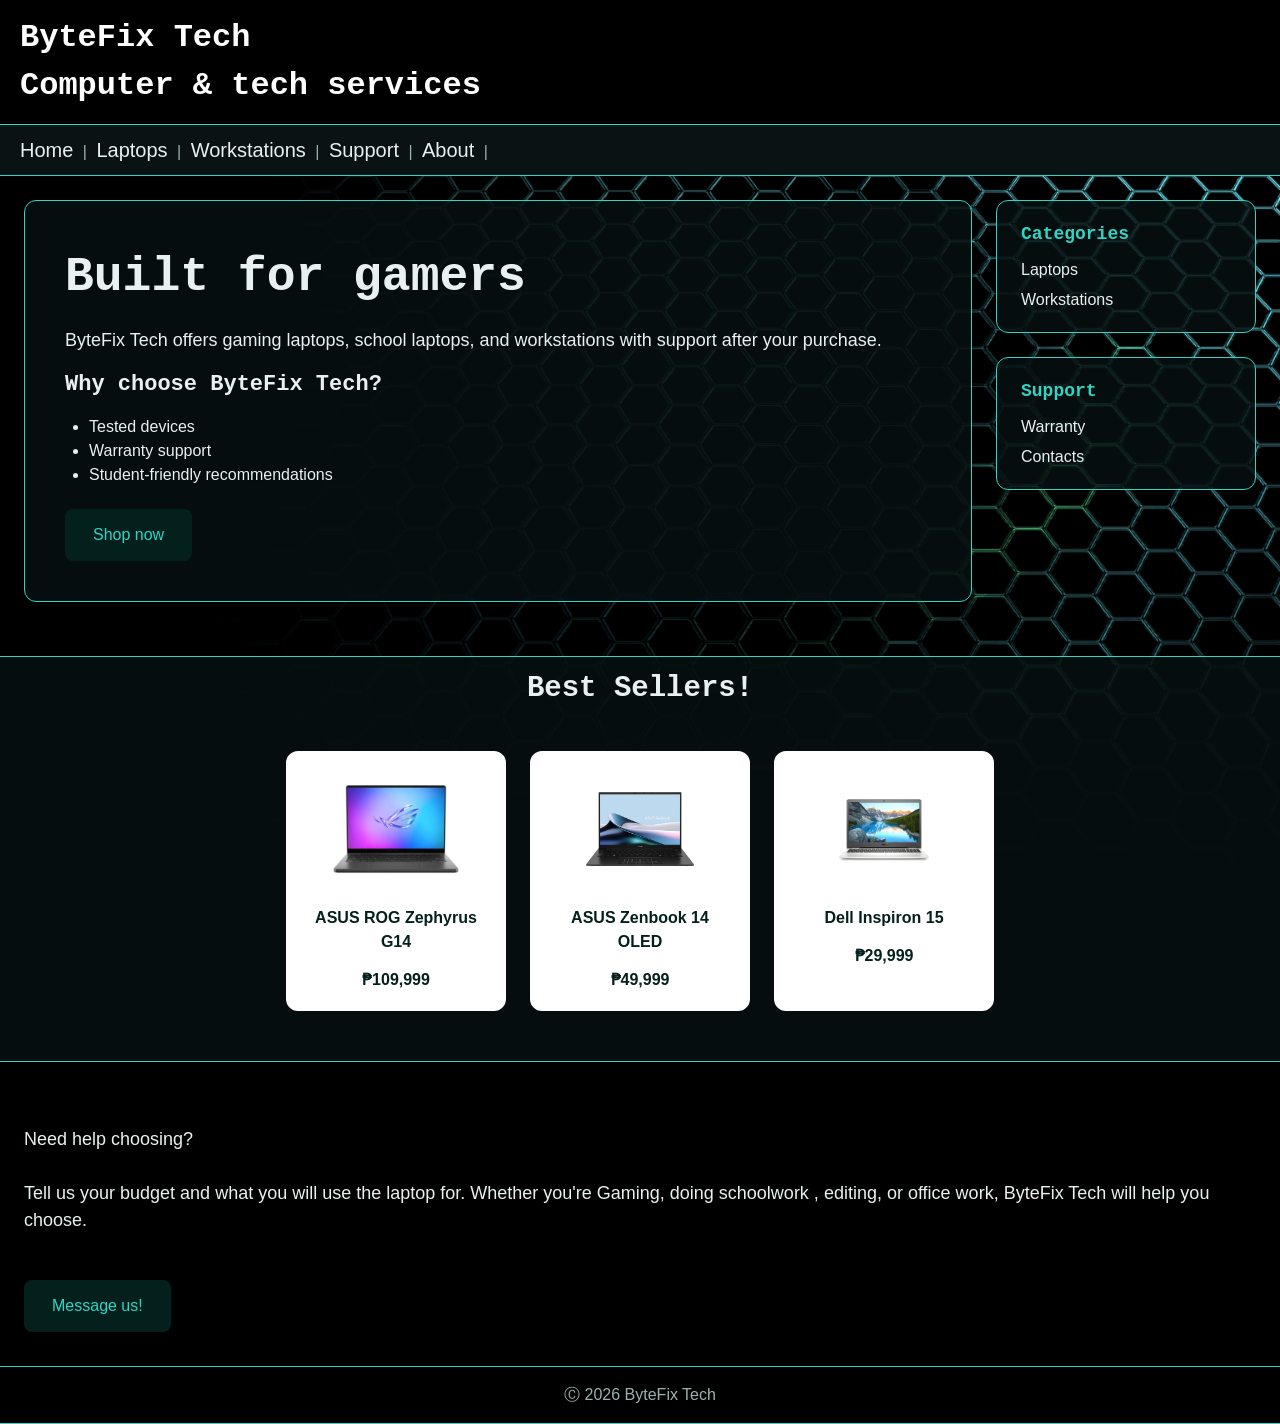
==== index.html @ 58872bcd "Add files via upload" ====
<!DOCTYPE html>
<html lang="en">
  <head>
    <meta charset="UTF-8" />
    <link rel="stylesheet" href="fpstyle.css" />
    <meta name="viewport" content="width=device-width, initial-scale=1.0" />
    <title>ByteFix Tech</title>
  </head>
  <body>
    <header class="header">
      <h1>
        <pre>
ByteFix Tech
Computer & tech services</pre
        >
      </h1>
    </header>
    <nav class="nav">
        <a href="index.html">Home</a> | 
		<a href="Laptops.html">Laptops</a> |
        <a href="Workstations.html">Workstations</a> | 
		<a href="Support.html">Support</a> |
        <a href="About.html">About</a> |
    </nav>

    <main>
      <div class="top">
        <div class="main">
          <div class="bodyy">
            <h1>Built for gamers</h1>
            <p>ByteFix Tech offers gaming laptops, school laptops, and workstations with support after your purchase.</p>
			<h2>Why choose ByteFix Tech?</h2>
			<ul>
			<li>Tested devices</li>
			<li>Warranty support</li>
			<li>Student-friendly recommendations</li>
			</ul>
			<a class="btn" href="Laptops.html">Shop now</a>
          </div>
        </div>

        <div class="catsup">
          <div class="categories">
            <h2>Categories</h2>
            <ul>
              <li><a href="Laptops.html">Laptops</a></li>
              <li><a href="Workstations.html">Workstations</a></li>
            </ul>
          </div>

          <div class="support">
            <h2>Support</h2>
            <ul>
              <li><a href="Support.html">Warranty</a></li>
              <li><a href="Support.html">Contacts</a></li>
            </ul>
          </div>
        </div>
      </div>

      <div class="bestsellers">
      <h2 class="ptitle">Best Sellers!</h2>
        <div class="products">
			<a class="product-card" href="Laptops.html">
			<img src="roghigh.png" alt="ASUS ROG">
				<p class="name">ASUS ROG Zephyrus G14</p>
				<p class="price">₱109,999</p>
			</a>
			<a class="product-card" href="Laptops.html">
            <img src="zenbook.png" alt="Product2">
				<p class="name">ASUS Zenbook 14 OLED</p>
				<p class="price">₱49,999</p>
          </a>
			<a class="product-card" href="Laptops.html">
            <img src="dell.png" alt="Product3">
				<p class="name">Dell Inspiron 15</p>
				<p class="price">₱29,999</p>
          </a>
        </div>
      </div>

	<div class="info">
	<p>Need help choosing?<br><br>
	   Tell us your budget and what you will use the laptop for. Whether you're Gaming, doing schoolwork , editing, or office work, ByteFix Tech will help you choose.</p><br>
	   <a class="btn" href="Support.html">Message us!</a>
	</div>
    </main>

    <footer class="footer">Ⓒ 2026 ByteFix Tech </footer>
  </body>
</html>
---- fpstyle.css ----
* {
  margin: 0;
  padding: 0;
  box-sizing: border-box;
}

body {
  background-color: black;
  background-image: url("bg.jpg");
  background-size: cover;
  background-position: center;
  background-repeat: no-repeat;
  background-attachment: fixed;
  color: #e8f1f0;
  font-family: Arial;
  line-height: 1.5;
}

.header {
  background-color: black;
  color: white;
  width: 100%;
  padding: 14px 20px;
  border-bottom: 1px solid #2fd4c4;
}

.header pre {
  font-family: "Courier New";
}

.nav {
  padding: 10px 15px;
  background-color: #0a1214;
  border-bottom: 1px solid #2fd4c4;
  width: 100%;
  color: #9db2b0;
}

.nav a {
  color: #e8f1f0;
  text-decoration: none;
  font-size: 20px;
  margin: 0 5px;
}

main {
  display: flex;
  flex-direction: column;
  gap: 24px;
  padding: 24px 0;
}

.top {
  display: flex;
  gap: 24px;
  align-items: stretch;
  padding: 0 24px;
}

.main {
  flex: 1;
  display: flex;
}

.bodyy {
  flex: 1;
  display: flex;
  flex-direction: column;
  justify-content: center;
  align-items: flex-start;
  gap: 14px;
  padding: 40px;
  background-color: #081012D1;
  border: 1px solid #2fd4c4;
  border-radius: 12px;
}

.bodyy h1 {
  font-family: "Courier New";
  font-size: 48px;
}

.bodyy p {
  font-size: 18px;
}

.bodyy h2 {
  font-family: "Courier New";
  font-size: 22px;
}

.bodyy ul {
  padding-left: 24px;
}

.btn {
  display: inline-block;
  margin-top: 8px;
  padding: 14px 28px;
  border-radius: 8px;
  background-color: #04201d;
  color: #2fd4c4;
  font-size: 16px;
  text-decoration: none;
}

.btn:hover {
  background-color: #0a3a36;
}

.catsup {
  display: flex;
  flex-direction: column;
  gap: 24px;
  width: 260px;
}

.categories, .support {
  display: flex;
  flex-direction: column;
  gap: 10px;
  padding: 20px 24px;
  background-color: #081012D1;
  border: 1px solid #2fd4c4;
  border-radius: 12px;
}

.categories h2, .support h2 {
  font-family: "Courier New";
  font-size: 18px;
  color: #2fd4c4;
}

.categories ul, .support ul {
  list-style: none;
  display: flex;
  flex-direction: column;
  gap: 6px;
}

.categories a, .support a {
  color: #e8f1f0;
  text-decoration: none;
}

.nav a:hover, .categories a:hover, .support a:hover {
  color: #2fd4c4;
  text-decoration: underline;
}

.ptitle {
  text-align: center;
  font-family: "Courier New";
  font-size: 29px;
  color: #e8f1f0;
}

.bestsellers {
  width: 100%;
  margin: 30px 0;
  padding: 10px 0;
  background-color: #081012D1;
  border-top: 1px solid #2fd4c4;
  border-bottom: 1px solid #2fd4c4;
}

.products {
  display: flex;
  justify-content: center;
  flex-wrap: wrap;
  gap: 24px;
  padding: 40px 24px;
}

.product-card {
  display: block;            
  width: 220px;
  height: 260px;            
  padding: 16px;
  background-color: white;
  border: 2px solid white;
  border-radius: 12px;
  text-align: center;
  text-decoration: none;  
  transition: transform 0.3s ease-in-out;  
}

.product-card p {
  color: #04201d;
  font-weight: bold;
  padding: 10px 0;
}

.product-card .price {
  color: #04201d;
  padding-top: 4px;
}

.product-card:hover {
  border-color: #2fd4c4;
  transform:translate(0,-4px);
}

.product-card .name {
  color: #04201d;
  font-weight: bold;
  padding-top: 10px;
}

.product-card img {
  object-fit: contain;
  width: 100%;
  height: 120px;
}

.footer {
  text-align: center;
  background-color: black;
  color: #9db2b0;
  padding: 16px;
  width: 100%;
  border-top: 1px solid #2fd4c4;
  border-bottom: 1px solid #2fd4c4;
}

.info {
  min-height: 150px;
  padding: 10px 24px;
}

.info p {
  font-size: 18px;
  margin-bottom: 14px;
}

.selection {
  display: flex;
  gap: 10px;
  padding: 0 0 10px 24px;
}

.selection input[type="radio"]{
  position: absolute;
  opacity: 0;
  width: 0;
  height: 0;	
}

.shop {
  flex-direction: row;
  align-items: flex-start;
  gap: 24px;
  padding: 24px;
}

.sleft {
  flex: 1;
  display: flex;
  flex-direction: column;
  gap: 24px;
}

.shead h1 {
  font-family: "Courier New";
  font-size: 32px;
}

.list {
  display: flex;
  flex-direction: column;
  gap: 16px;
}

.selection label {
  display: inline-block;
  margin-top: 8px;
  padding: 14px 28px;
  border-radius: 8px;
  background-color: #04201d;
  color: #2fd4c4;
  font-size: 16px;
  text-decoration: none;
  transition: all 0.3s ease-in-out;
}

.selection label:hover{
  background-color: #0a3a36;
  cursor: pointer;	
}

.selection input[type="radio"]:checked + label {
  background-color: #2fd4c4; 
  color: #04201d;
}

.item {
  display: flex;
  align-items: center;
  gap: 20px;
  padding: 16px;
  background-color: #081012D1;
  border: 1px solid #2fd4c4;
  border-radius: 12px;
}

.item img {
  width: 140px;
  height: 100px;
  padding: 6px;
  background-color: white;
  border-radius: 8px;
  object-fit: contain;
}

.itinfo {
  flex: 1;
}

.itinfo {
  flex: 1;
}

.itinfo h3 {
  font-family: "Courier New";
  font-size: 18px;
}

.itinfo p {
  color: #9db2b0;
}

.itbuy {
  display: flex;
  flex-direction: column;
  align-items: center;
  gap: 8px;
}

.itprice {
  font-weight: bold;
  font-size: 20px;
  color: #2fd4c4;
}

.addbtn {
  padding: 10px 20px;
  border: none;
  border-radius: 8px;
  background-color: #04201d;
  color: #2fd4c4;
  font-size: 14px;
  font-family: Arial;
  cursor: pointer;
}

.addbtn:hover {
  background-color: #0a3a36;
}

.cart {
  flex: 1;
  background-color: #081012D1;
  border: 1px solid #2fd4c4;
  border-radius: 12px;
  position: sticky;
  min-height: 300px;
}

.cart h2 {
  padding: 16px 20px;
  font-family: "Courier New";
  font-size: 22px;
  border-bottom: 1px solid #2fd4c4;
}

.cbody {
  padding: 20px;
  font-size: 18px;
}

.sleft:has(#Entry:checked) .item:not(.entry),
.sleft:has(#Mid-Range:checked) .item:not(.mid),
.sleft:has(#High-End:checked) .item:not(.high) {
  display: none;
}

.faq {
  display: flex;
  flex-direction: column;
  gap: 16px;
}

.qa {
  background-color: #081012D1;
  border: 1px solid #2fd4c4;
  border-radius: 12px;
}

.qa summary {
  display: flex;
  justify-content: space-between;
  align-items: center;
  gap: 16px;
  padding: 16px 20px;
  cursor: pointer;
  list-style: none;
}

.qa summary h6 {
  font-family: "Courier New";
  font-size: 18px;
}

.qa summary:hover h6 {
  color: #2fd4c4;
}

.qa p {
  padding: 0 20px 16px;
  color: #9db2b0;
}

.qa summary::after {
  content: "+";
  font-size: 24px;
  font-weight: bold;
  color: #2fd4c4;
}

.qa[open] summary::after {
  content: "−";
}

.wbox {
  padding: 24px;
  background-color: #081012D1;
  border: 1px solid #2fd4c4;
  border-radius: 12px;
}

.wbox h2 {
  margin-bottom: 12px;
  font-family: "Courier New";
  font-size: 22px;
}

.wbox p {
  color: #9db2b0;
}

.sleft:has(#FAQ:checked) .wbox,
.sleft:has(#Warranty:checked) .faq {
  display: none;
}

.sform {
  flex: 1;
  background-color: #081012D1;
  border: 1px solid #2fd4c4;
  border-radius: 12px;
}

.sform h2 {
  padding: 16px 20px;
  font-family: "Courier New";
  font-size: 22px;
  border-bottom: 1px solid #2fd4c4;
}

.sform form {
  display: flex;
  flex-direction: column;
  gap: 8px;
  padding: 20px;
}

.sform label {
  margin-top: 6px;
  color: #9db2b0;
}

.sform input, .sform select, .sform textarea {
  padding: 10px 12px;
  background-color: #04201d;
  border: 1px solid #2fd4c4;
  border-radius: 8px;
  color: #e8f1f0;
  font-family: Arial;
  font-size: 16px;
}

.sform textarea {
  min-height: 120px;
  resize: vertical;
}

.sform input:focus, .sform select:focus, .sform textarea:focus {
  outline: 2px solid #2fd4c4;
}

.sendbtn {
  align-self: flex-start;
  margin-top: 12px;
  padding: 12px 24px;
  border: none;
  border-radius: 8px;
  background-color: #2fd4c4;
  color: #04201d;
  font-size: 16px;
  font-weight: bold;
  cursor: pointer;
}

.sendbtn:hover {
  background-color: #6fe8db;
}
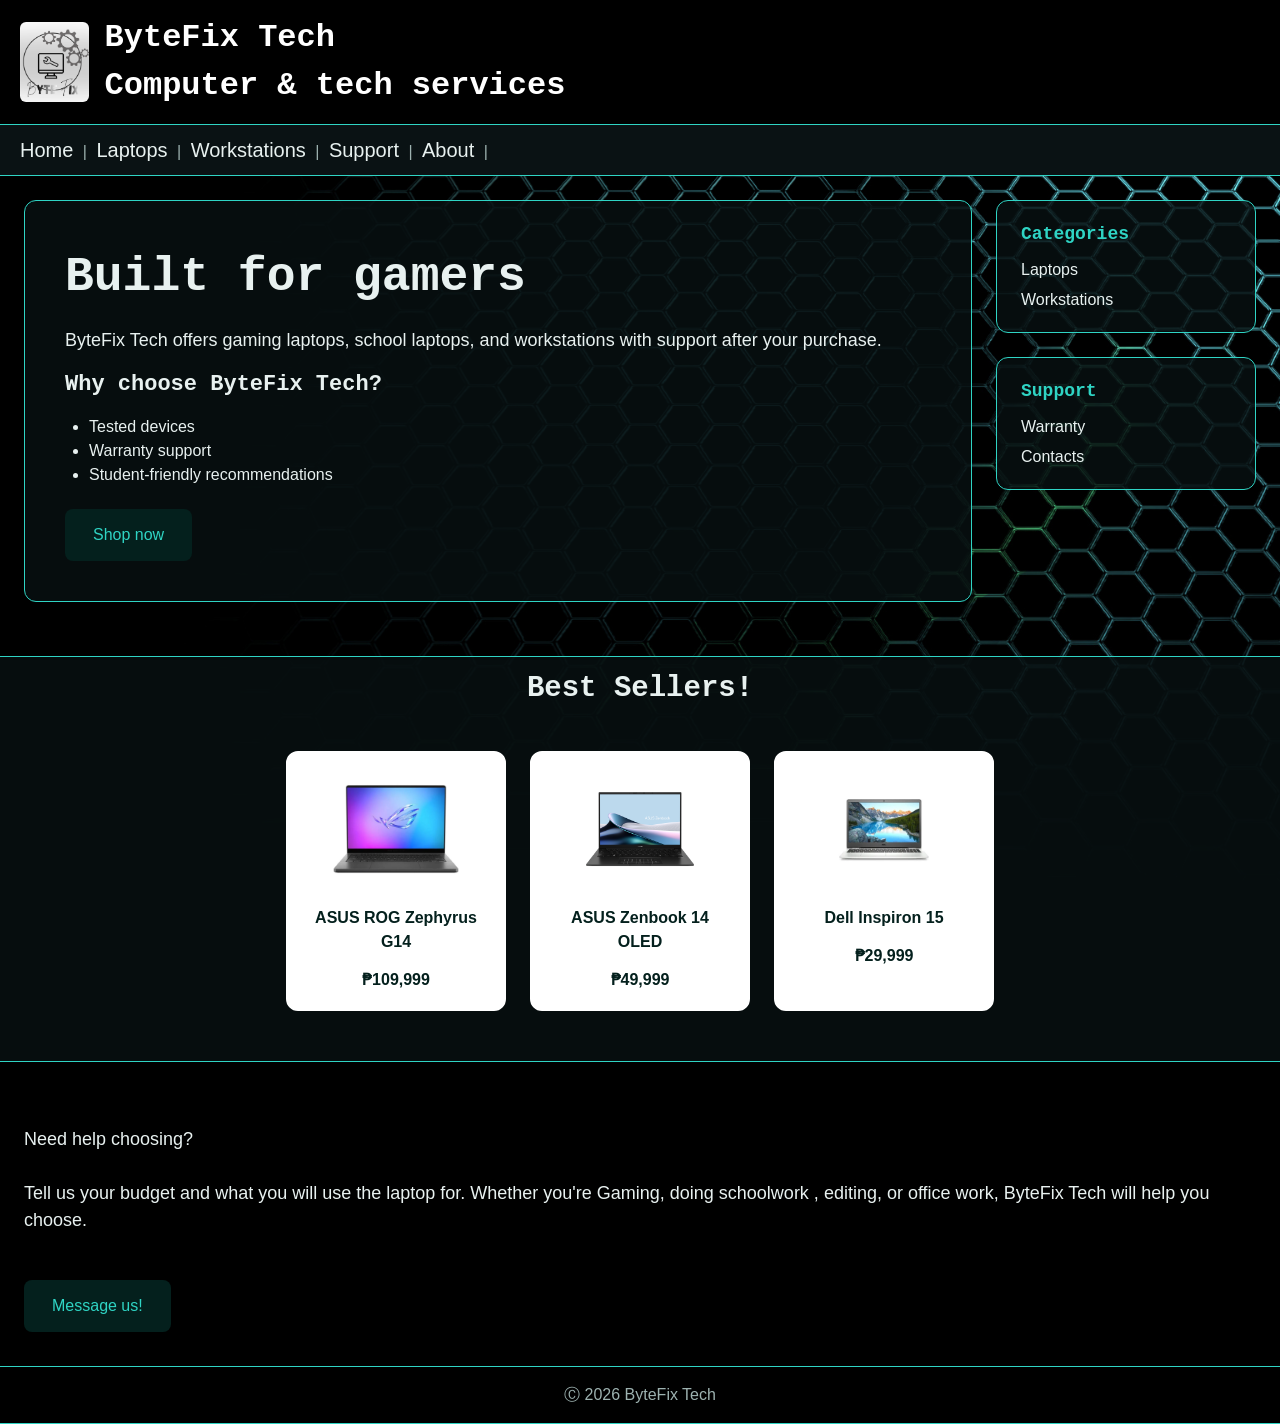
==== commit 0ea9551d: "Add files via upload" ====
--- a/index.html
+++ b/index.html
@@ -7,14 +7,15 @@
     <title>ByteFix Tech</title>
   </head>
   <body>
-    <header class="header">
-      <h1>
-        <pre>
+<header class="header">
+  <a class="logo" href="index.html"><img src="logo.png" alt="ByteFix Tech logo"></a>
+  <h1>
+    <pre>
 ByteFix Tech
 Computer & tech services</pre
-        >
-      </h1>
-    </header>
+    >
+  </h1>
+</header>
     <nav class="nav">
         <a href="index.html">Home</a> | 
 		<a href="Laptops.html">Laptops</a> |
--- a/fpstyle.css
+++ b/fpstyle.css
@@ -22,6 +22,15 @@
   width: 100%;
   padding: 14px 20px;
   border-bottom: 1px solid #2fd4c4;
+  display: flex;
+  align-items: center;
+  gap: 16px;
+}
+
+.header .logo img {
+  height: 80px;
+  display: block;
+  border-radius: 6px;
 }
 
 .header pre {
@@ -316,10 +325,6 @@
   flex: 1;
 }
 
-.itinfo {
-  flex: 1;
-}
-
 .itinfo h3 {
   font-family: "Courier New";
   font-size: 18px;
@@ -327,6 +332,7 @@
 
 .itinfo p {
   color: #9db2b0;
+  font-size: 14px; }
 }
 
 .itbuy {
@@ -342,6 +348,16 @@
   color: #2fd4c4;
 }
 
+.specs summary {
+  cursor: pointer;
+  font-size: 14px;
+  color: #2fd4c4;
+}
+
+.specs p {
+  margin-top: 6px;
+}
+
 .addbtn {
   padding: 10px 20px;
   border: none;
@@ -363,7 +379,10 @@
   border: 1px solid #2fd4c4;
   border-radius: 12px;
   position: sticky;
+  top: 24px;
   min-height: 300px;
+  display: flex;
+  flex-direction: column;
 }
 
 .cart h2 {
@@ -376,6 +395,37 @@
 .cbody {
   padding: 20px;
   font-size: 18px;
+  flex:1;
+}
+
+.cfoot {
+  display: flex;
+  justify-content: flex-end;
+  padding: 0 20px 20px;
+}
+
+.checkoutbtn {
+  padding: 12px 24px;
+  border: none;
+  border-radius: 8px;
+  background-color: #2fd4c4;
+  color: #04201d;
+  font-size: 16px;
+  font-weight: bold;
+  cursor: pointer;
+}
+
+.cbody button {
+  padding: 4px 10px;
+  border: none;
+  border-radius: 6px;
+  background-color: #04201d;
+  color: #2fd4c4;
+  cursor: pointer;
+}
+
+.checkoutbtn:hover {
+  background-color: #6fe8db;
 }
 
 .sleft:has(#Entry:checked) .item:not(.entry),
@@ -498,6 +548,19 @@
   outline: 2px solid #2fd4c4;
 }
 
+.wbox h3 {
+  margin-top: 16px;
+  margin-bottom: 6px;
+  font-family: "Courier New";
+  font-size: 18px;
+  color: #2fd4c4;
+}
+
+.wbox ul {
+  padding-left: 24px;
+  color: #9db2b0;
+}
+
 .sendbtn {
   align-self: flex-start;
   margin-top: 12px;
@@ -513,4 +576,188 @@
 
 .sendbtn:hover {
   background-color: #6fe8db;
+}
+
+.about {
+  flex-direction: row;
+  align-items: flex-start;
+  gap: 24px;
+  padding: 24px;
+}
+
+.aleft, .aright {
+  flex: 1;
+  display: flex;
+  flex-direction: column;
+  gap: 24px;
+}
+
+.about h1 {
+  font-family: "Courier New";
+  font-size: 32px;
+}
+
+.abox {
+  padding: 24px;
+  background-color: #081012D1;
+  border: 1px solid #2fd4c4;
+  border-radius: 12px;
+}
+
+.abox p {
+  font-size: 18px;
+}
+
+.abox ul {
+  display: flex;
+  flex-direction: column;
+  gap: 8px;
+  padding-left: 24px;
+  font-size: 18px;
+}
+
+.abox li::marker {
+  color: #2fd4c4;
+}
+
+.team {
+  display: flex;
+  flex-wrap: wrap;
+  justify-content: center;
+  gap: 16px;
+}
+
+.member {
+  width: 240px;
+  display: flex;
+  flex-direction: column;
+  align-items: center;
+  gap: 12px;
+  padding: 20px;
+  background-color: #081012D1;
+  border: 1px solid #2fd4c4;
+  border-radius: 12px;
+  text-align: center;
+}
+
+.member img {
+  width: 120px;
+  height: 120px;
+  border-radius: 50%;
+  object-fit: cover;
+  background-color: #04201d;
+  border: 2px solid #2fd4c4;
+}
+
+.member h3 {
+  font-family: "Courier New";
+  font-size: 18px;
+}
+
+  .about {
+    flex-direction: column;
+  }
+  .aleft, .aright {
+    flex: none;
+    width: 100%;
+  }
+
+.checkout {
+  padding: 24px;
+}
+
+.cform {
+  width: 100%;
+  max-width: 800px;
+  margin: 0 auto;
+  background-color: #081012D1;
+  border: 1px solid #2fd4c4;
+  border-radius: 12px;
+}
+
+.chead {
+  padding: 24px;
+  border-bottom: 1px solid #2fd4c4;
+}
+
+.chead h1 {
+  font-family: "Courier New";
+  font-size: 28px;
+}
+
+.chead p {
+  color: #9db2b0;
+}
+
+.cform form {
+  display: flex;
+  flex-direction: column;
+  gap: 24px;
+  padding: 24px;
+}
+
+.cform h3 {
+  margin-bottom: 8px;
+  font-family: "Courier New";
+  font-size: 18px;
+  color: #2fd4c4;
+}
+
+.row {
+  display: flex;
+  gap: 16px;
+  margin-bottom: 12px;
+}
+
+.field {
+  flex: 1;
+  display: flex;
+  flex-direction: column;
+  gap: 6px;
+}
+
+.half {
+  max-width: 50%;
+}
+
+.field label {
+  color: #9db2b0;
+  font-size: 14px;
+}
+
+.cform input, .cform textarea {
+  padding: 10px 12px;
+  background-color: #04201d;
+  border: 1px solid #2fd4c4;
+  border-radius: 8px;
+  color: #e8f1f0;
+  font-family: Arial;
+  font-size: 16px;
+}
+
+.cform textarea {
+  width: 100%;
+  min-height: 160px;
+  resize: vertical;
+}
+
+.cform input:focus,
+.cform textarea:focus {
+  outline: 2px solid #2fd4c4;
+}
+
+.submitbtn {
+  align-self: center;
+  padding: 12px 40px;
+  border: none;
+  border-radius: 8px;
+  background-color: #2fd4c4;
+  color: #04201d;
+  font-size: 16px;
+  font-weight: bold;
+  cursor: pointer;
+}
+
+.submitbtn:hover {
+  background-color: #6fe8db;
 }
